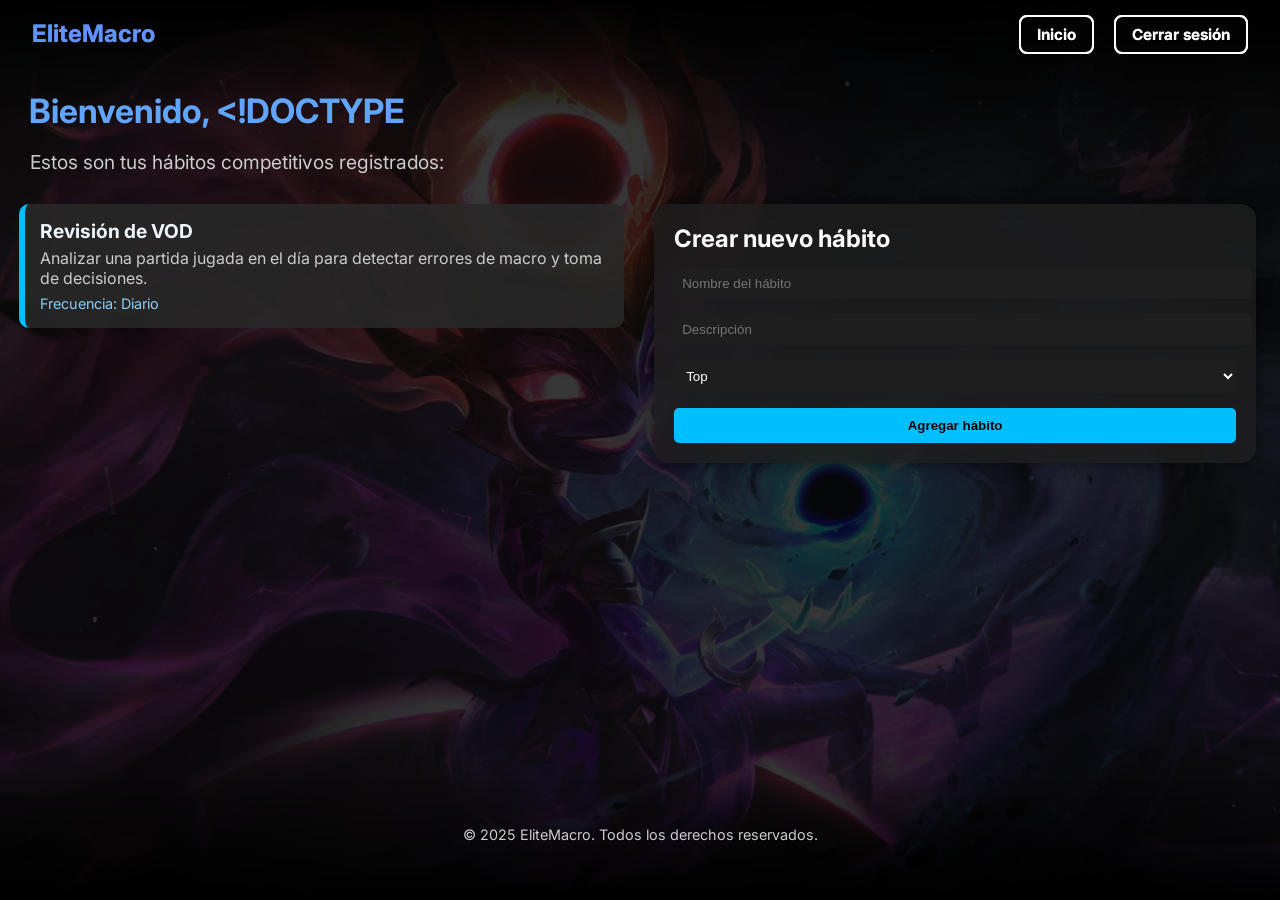
==== src/main/resources/static/index.html @ fa334602 "first commit" ====
<!DOCTYPE html>
<html lang="es">
<head>
  <meta charset="UTF-8">
  <title>Panel de Hábitos - EliteMacro</title>
  <link rel="stylesheet" href="css/index_style.css">
  <link rel="preconnect" href="https://fonts.googleapis.com">
  <link href="https://fonts.googleapis.com/css2?family=Inter:wght@400;600&display=swap" rel="stylesheet">
</head>
<body>
    <div class="background-overlay"></div>
  <div class="header-fade">
    <header>
        <div class="logo">EliteMacro</div>
        <nav>
            <a href="admin.html" class="btn-header admin-only" id="acciones-admin" style="display: none;">Panel Admin</a>
            <a href="home.html" class="btn-header">Inicio</a>
            <a href="logout" class="btn-header">Cerrar sesión</a>
        </nav>
      </header>
  </div>
  <header>
    <div class="logo">EliteMacro</div>
    <nav>
      <a href="home.html" class="btn-header">Inicio</a>
      <a href="logout" class="btn-header">Cerrar sesión</a>
    </nav>
  </header>

  <main>
    <div class="container-wc">
        <h1>Bienvenido, <span id="username">Invocador</span></h1>
        <p class="subtitle">Estos son tus hábitos competitivos registrados:</p>
    </div>
    <section class="panel">
        
      <div class="habit-layout">
        <div id="habit-container" class="habit-list">
          <div class="habit-card">
            <h3>Revisión de VOD</h3>
            <p>Analizar una partida jugada en el día para detectar errores de macro y toma de decisiones.</p>
            <span class="frecuencia">Frecuencia: Diario</span>
          </div>
        </div>

        <div class="habit-form-box">
          <h2>Crear nuevo hábito</h2>
          <div class="habit-form">
            <input type="text" placeholder="Nombre del hábito" id="nombre">
            <input type="text" placeholder="Descripción" id="descripcion">
            <select id="rol">
              <option value="TOP">Top</option>
              <option value="JUNGLE">Jungla</option>
              <option value="MID">Mid</option>
              <option value="ADC">ADC</option>
              <option value="SUPPORT">Soporte</option>
              <option value="TODOS">Todos</option>
            </select>
            <button class="btn" onclick="agregarHabito()">Agregar hábito</button>
          </div>
        </div>
      </div>
    </section>
  </main>
  

  
  <div class="footer-fade">
    <footer>
        <p>© 2025 EliteMacro. Todos los derechos reservados.</p>
      </footer>
  </div>

  <script src="js/index.js"></script>
</body>
</html>
---- src/main/resources/static/css/index_style.css ----
body {
    margin: 0;
    font-family: 'Segoe UI', sans-serif;
    background: url('img/zoe.jpg') no-repeat center center fixed;
    background-size: cover;
    color: #f0f0f0;
    font-family: 'Inter', sans-serif;
  
  }
  .background-overlay {
    position: fixed;
    top: 0;
    left: 0;
    width: 100%;
    height: 100%;
    background: rgba(5, 5, 5, 0.8);
    z-index: -1;
  }  
  header {
    position: relative;
    z-index: 2;
    padding: 1.2rem 2rem;
    display: flex;
    justify-content: space-between;
    align-items: center;
    color: white;
    font-weight: 500;
    z-index: 10;
  }
  
  .header-fade {
    position: absolute;
    top: 0;
    width: 100%;
    height: 120px;
    background: linear-gradient(to bottom, rgba(0, 0, 0, 0.9), transparent);
    z-index: 2;
  }
  
  header nav a {
    color: white;
    text-decoration: none;
    margin-left: 1rem;
    font-weight: bold;
  }
  .btn-header {
    background: none;
    color: white;
    border: 2px solid white;
    padding: 0.5rem 1rem;
    border-radius: 8px;
    transition: background-color 0.3s ease;
    margin-left: 1rem;
    font-size: 0.95rem;
  }
  
  .btn-header:hover {
    background-color: rgba(255, 255, 255, 0.1);
  }

  .logo {
    font-size: 1.5rem;
    font-weight: bold;
    color: #6193ff;
    z-index: 10;
  }

  .habit-layout {
    display: flex;
    justify-content: space-between;
    gap: 30px;
    margin-top: 30px;
  }
  
  .habit-list {
    flex: 1;
    display: flex;
    flex-direction: column;
    gap: 20px;
  }
  
  .habit-form-box {
    flex: 0.9;
    background: rgba(30, 30, 30, 0.8);
    backdrop-filter: blur(8px);
    padding: 20px;
    border-radius: 15px;
    box-shadow: 0 0 15px rgba(0, 0, 0, 0.5);
    margin-right: 1.5rem;
  }
  
  .habit-form-box h2 {
    margin-top: 0;
    margin-bottom: 15px;
    color: #fff;
  }
  
  .habit-card {
    background: rgba(40, 40, 40, 0.9);
    border-left: 6px solid #00bfff;
    padding: 15px;
    border-radius: 10px;
    transition: transform 0.2s ease;
    margin-left: 1.2rem;
  }
  
  .habit-card:hover {
    transform: scale(1.02);
  }
  
  .habit-card h3 {
    margin: 0;
    color: aliceblue;
    font-size: 1.2em;
  }
  
  .habit-card p {
    margin: 5px 0;
    color: #ccc;
  }
  
  .frecuencia {
    font-size: 0.9em;
    color: #87cefa;
  }
  
  .habit-form input,
  .habit-form select {
    width: 100%;
    margin-bottom: 15px;    
    padding: 8px;
    border: none;
    border-radius: 5px;
    background-color: #1e1e1e;
    color: #fff;
  }
  
  .habit-form .checkbox {
    margin: 10px 0;
    display: flex;
    align-items: center;
    gap: 8px;
    color: #ccc;
  }
  
  .btn {
    background-color: #00bfff;
    color: #000;
    border: none;
    padding: 10px;
    border-radius: 5px;
    font-weight: bold;
    cursor: pointer;
    width: 100%;
  }
  
  .btn:hover {
    background-color: #009acd;
  }

  .container-wc{
    position: relative;
    z-index: 2;
    max-width: 600px;
    color: #fff;
  }

  .container-wc h1 {
    font-size: 2.1rem;
    margin-bottom: 0.5rem;
    margin-left: 1.8rem;
    color: #60a5fa;
  }
  
  .container-wc p {
    font-size: 1.2rem;
    color: #ccc;
    margin-left: 1.9rem;
    margin-bottom: 1.5rem;
  }

  footer {
    position: relative;
    text-align: center;
    padding: 2rem;
    font-size: 0.9rem;
    color: #ccc;
    z-index: 2;
  }
  
  .footer-fade {
    position: absolute;
    bottom: 0;
    width: 100%;
    height: 120px;
    background: linear-gradient(to top, rgba(0, 0, 0, 0.9), transparent);
    z-index: 1;
  }
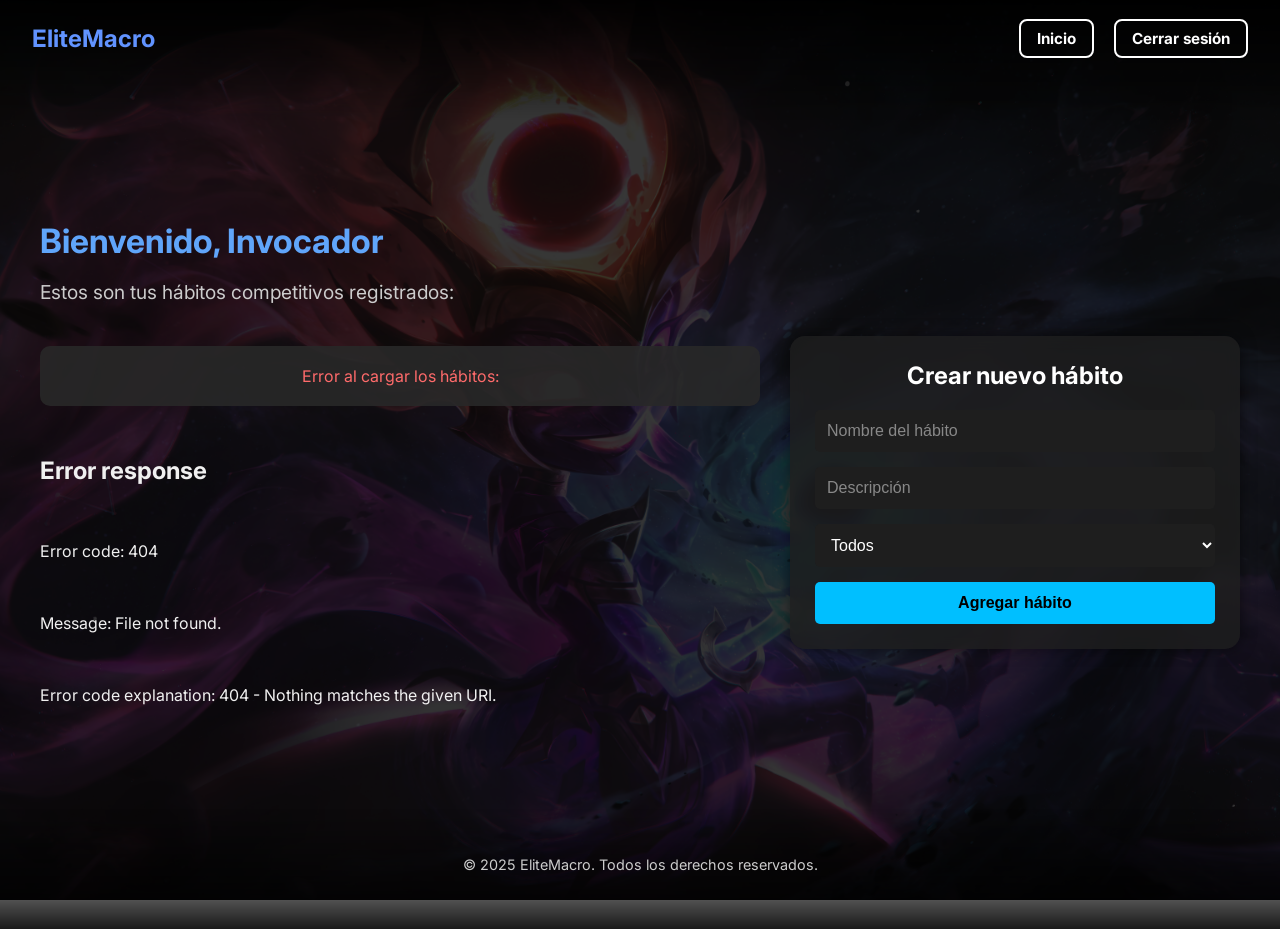
==== commit 66e6bfb0: "Actualizaciones 2" ====
--- a/src/main/resources/static/index.html
+++ b/src/main/resources/static/index.html
@@ -4,73 +4,63 @@
   <meta charset="UTF-8">
   <title>Panel de Hábitos - EliteMacro</title>
   <link rel="stylesheet" href="css/index_style.css">
-  <link rel="preconnect" href="https://fonts.googleapis.com">
   <link href="https://fonts.googleapis.com/css2?family=Inter:wght@400;600&display=swap" rel="stylesheet">
 </head>
 <body>
-    <div class="background-overlay"></div>
-  <div class="header-fade">
-    <header>
-        <div class="logo">EliteMacro</div>
-        <nav>
-            <a href="admin.html" class="btn-header admin-only" id="acciones-admin" style="display: none;">Panel Admin</a>
-            <a href="home.html" class="btn-header">Inicio</a>
-            <a href="logout" class="btn-header">Cerrar sesión</a>
-        </nav>
-      </header>
+<div class="background-overlay"></div>
+
+<!-- SOLO el fade - detrás de todo -->
+<div class="header-fade"></div>
+
+<!-- Header REAL - delante del fade -->
+<header>
+  <div class="logo">EliteMacro</div>
+  <nav>
+    <a href="admin.html" class="btn-header" id="acciones-admin" style="display: none;">Panel Admin</a>
+    <a href="home.html" class="btn-header">Inicio</a>
+    <a href="logout" class="btn-header">Cerrar sesión</a>
+  </nav>
+</header>
+
+<main>
+  <div class="container-wc">
+    <h1>Bienvenido, <span id="username">Invocador</span></h1>
+    <p class="subtitle">Estos son tus hábitos competitivos registrados:</p>
   </div>
-  <header>
-    <div class="logo">EliteMacro</div>
-    <nav>
-      <a href="home.html" class="btn-header">Inicio</a>
-      <a href="logout" class="btn-header">Cerrar sesión</a>
-    </nav>
-  </header>
 
-  <main>
-    <div class="container-wc">
-        <h1>Bienvenido, <span id="username">Invocador</span></h1>
-        <p class="subtitle">Estos son tus hábitos competitivos registrados:</p>
-    </div>
-    <section class="panel">
-        
-      <div class="habit-layout">
-        <div id="habit-container" class="habit-list">
-          <div class="habit-card">
-            <h3>Revisión de VOD</h3>
-            <p>Analizar una partida jugada en el día para detectar errores de macro y toma de decisiones.</p>
-            <span class="frecuencia">Frecuencia: Diario</span>
-          </div>
-        </div>
+  <section class="panel">
+    <div class="habit-layout">
+      <div id="habit-container" class="habit-list">
+        <!-- Los hábitos se cargarán aquí -->
+      </div>
 
-        <div class="habit-form-box">
-          <h2>Crear nuevo hábito</h2>
-          <div class="habit-form">
-            <input type="text" placeholder="Nombre del hábito" id="nombre">
-            <input type="text" placeholder="Descripción" id="descripcion">
-            <select id="rol">
-              <option value="TOP">Top</option>
-              <option value="JUNGLE">Jungla</option>
-              <option value="MID">Mid</option>
-              <option value="ADC">ADC</option>
-              <option value="SUPPORT">Soporte</option>
-              <option value="TODOS">Todos</option>
-            </select>
-            <button class="btn" onclick="agregarHabito()">Agregar hábito</button>
-          </div>
+      <div class="habit-form-box">
+        <h2>Crear nuevo hábito</h2>
+        <div class="habit-form">
+          <input type="text" placeholder="Nombre del hábito" id="nombre">
+          <input type="text" placeholder="Descripción" id="descripcion">
+          <select id="rol">
+            <option value="TODOS">Todos</option>
+            <option value="TOP">Top</option>
+            <option value="JUNGLE">Jungla</option>
+            <option value="MID">Mid</option>
+            <option value="ADC">ADC</option>
+            <option value="SUPPORT">Soporte</option>
+          </select>
+          <button class="btn" onclick="agregarHabito()">Agregar hábito</button>
         </div>
       </div>
-    </section>
-  </main>
-  
+    </div>
+  </section>
+</main>
 
-  
-  <div class="footer-fade">
-    <footer>
-        <p>© 2025 EliteMacro. Todos los derechos reservados.</p>
-      </footer>
-  </div>
+<div class="footer-fade">
+  <footer>
+    <p>© 2025 EliteMacro. Todos los derechos reservados.</p>
+  </footer>
+</div>
 
-  <script src="js/index.js"></script>
+
+<script src="js/index.js"></script>
 </body>
-</html>
+</html>
--- a/src/main/resources/static/css/index_style.css
+++ b/src/main/resources/static/css/index_style.css
@@ -1,3 +1,5 @@
+/* Asegúrate de que estos estilos estén en tu index_style.css */
+
 body {
     margin: 0;
     font-family: 'Segoe UI', sans-serif;
@@ -5,9 +7,11 @@
     background-size: cover;
     color: #f0f0f0;
     font-family: 'Inter', sans-serif;
-  
-  }
-  .background-overlay {
+    min-height: 100vh;
+    position: relative;
+}
+
+.background-overlay {
     position: fixed;
     top: 0;
     left: 0;
@@ -15,35 +19,44 @@
     height: 100%;
     background: rgba(5, 5, 5, 0.8);
     z-index: -1;
-  }  
-  header {
-    position: relative;
-    z-index: 2;
+}
+
+/* Header styles */
+.header-fade {
+    position: absolute;
+    top: 0;
+    width: 100%;
+    height: 120px;
+    background: linear-gradient(to bottom, rgba(0, 0, 0, 0.9), transparent);
+    pointer-events: none;
+    z-index: 1;
+}
+
+header {
+    position: relative;
+    z-index: 10; /* Aumentado */
     padding: 1.2rem 2rem;
     display: flex;
     justify-content: space-between;
     align-items: center;
     color: white;
     font-weight: 500;
-    z-index: 10;
-  }
-  
-  .header-fade {
-    position: absolute;
-    top: 0;
-    width: 100%;
-    height: 120px;
-    background: linear-gradient(to bottom, rgba(0, 0, 0, 0.9), transparent);
-    z-index: 2;
-  }
-  
-  header nav a {
+}
+
+.logo {
+    font-size: 1.5rem;
+    font-weight: bold;
+    color: #6193ff;
+}
+
+header nav a {
     color: white;
     text-decoration: none;
     margin-left: 1rem;
     font-weight: bold;
-  }
-  .btn-header {
+}
+
+.btn-header {
     background: none;
     color: white;
     border: 2px solid white;
@@ -52,148 +65,241 @@
     transition: background-color 0.3s ease;
     margin-left: 1rem;
     font-size: 0.95rem;
-  }
-  
-  .btn-header:hover {
+    text-decoration: none;
+    display: inline-block;
+    cursor: pointer;
+    z-index: 180;
+}
+
+.btn-header:hover {
     background-color: rgba(255, 255, 255, 0.1);
-  }
-
-  .logo {
-    font-size: 1.5rem;
-    font-weight: bold;
-    color: #6193ff;
-    z-index: 10;
-  }
-
-  .habit-layout {
+}
+
+/* Main content */
+main {
+    position: relative;
+    z-index: 5; /* Aumentado */
+    padding: 120px 2rem 2rem;
+    min-height: calc(100vh - 200px);
+}
+
+.container-wc {
+    max-width: 1200px;
+    margin: 0 auto 2rem;
+    color: #fff;
+}
+
+.container-wc h1 {
+    font-size: 2.1rem;
+    margin-bottom: 0.5rem;
+    color: #60a5fa;
+}
+
+.container-wc .subtitle {
+    font-size: 1.2rem;
+    color: #ccc;
+    margin-bottom: 1.5rem;
+}
+
+/* Panel layout */
+.panel {
+    max-width: 1200px;
+    margin: 0 auto;
+}
+
+.habit-layout {
     display: flex;
-    justify-content: space-between;
     gap: 30px;
-    margin-top: 30px;
-  }
-  
-  .habit-list {
+    align-items: flex-start;
+}
+
+.habit-list {
     flex: 1;
     display: flex;
     flex-direction: column;
     gap: 20px;
-  }
-  
-  .habit-form-box {
-    flex: 0.9;
+    min-height: 400px;
+}
+
+.habit-form-box {
+    flex: 0 0 400px;
     background: rgba(30, 30, 30, 0.8);
     backdrop-filter: blur(8px);
-    padding: 20px;
+    padding: 25px;
     border-radius: 15px;
     box-shadow: 0 0 15px rgba(0, 0, 0, 0.5);
-    margin-right: 1.5rem;
-  }
-  
-  .habit-form-box h2 {
+    position: relative; /* Importante */
+    z-index: 5; /* Importante */
+}
+
+.habit-form-box h2 {
     margin-top: 0;
-    margin-bottom: 15px;
+    margin-bottom: 20px;
     color: #fff;
-  }
-  
-  .habit-card {
+    text-align: center;
+}
+
+/* Habit cards - ESTA ES LA PARTE MÁS IMPORTANTE */
+.habit-card {
     background: rgba(40, 40, 40, 0.9);
     border-left: 6px solid #00bfff;
-    padding: 15px;
+    padding: 20px;
     border-radius: 10px;
     transition: transform 0.2s ease;
-    margin-left: 1.2rem;
-  }
-  
-  .habit-card:hover {
-    transform: scale(1.02);
-  }
-  
-  .habit-card h3 {
-    margin: 0;
+    position: relative; /* Importante */
+    z-index: 5; /* Importante */
+    /* REMOVER cualquier pointer-events: none */
+}
+
+.habit-card:hover {
+    transform: translateX(5px);
+}
+
+.habit-card h3 {
+    margin: 0 0 10px 0;
     color: aliceblue;
     font-size: 1.2em;
-  }
-  
-  .habit-card p {
+}
+
+.habit-card p {
     margin: 5px 0;
     color: #ccc;
-  }
-  
-  .frecuencia {
+}
+
+.rol {
+    display: block;
     font-size: 0.9em;
     color: #87cefa;
-  }
-  
-  .habit-form input,
-  .habit-form select {
-    width: 100%;
-    margin-bottom: 15px;    
-    padding: 8px;
+    margin-top: 5px;
+}
+
+.estado {
+    display: block;
+    font-size: 0.9em;
+    margin-top: 5px;
+    font-weight: bold;
+}
+
+/* BOTONES - ESTILOS CRÍTICOS */
+.habit-actions {
+    margin-top: 15px;
+    display: flex;
+    gap: 10px;
+}
+
+.btn-small {
+    padding: 8px 15px;
+    border: none;
+    border-radius: 5px;
+    cursor: pointer; /* CRÍTICO */
+    font-size: 0.9em;
+    background-color: #00bfff;
+    color: #000;
+    font-weight: bold;
+    transition: background-color 0.3s ease;
+    position: relative; /* Importante */
+    z-index: 10; /* Alto z-index */
+    pointer-events: auto; /* CRÍTICO - asegurar que sean clickeables */
+}
+
+.btn-small:hover {
+    background-color: #009acd;
+    transform: translateY(-2px);
+}
+
+.btn-danger {
+    background-color: #ff6b6b;
+    color: white;
+}
+
+.btn-danger:hover {
+    background-color: #ff5252;
+}
+
+/* Asegurar que los elementos dentro de habit-card sean clickeables */
+.habit-card * {
+    pointer-events: auto; /* Permitir clics en todos los elementos hijos */
+}
+
+/* Form styles */
+.habit-form input,
+.habit-form select {
+    width: 100%;
+    margin-bottom: 15px;
+    padding: 12px;
     border: none;
     border-radius: 5px;
     background-color: #1e1e1e;
     color: #fff;
-  }
-  
-  .habit-form .checkbox {
-    margin: 10px 0;
-    display: flex;
-    align-items: center;
-    gap: 8px;
-    color: #ccc;
-  }
-  
-  .btn {
+    font-size: 1em;
+    box-sizing: border-box;
+    position: relative;
+    z-index: 5;
+}
+
+.habit-form input::placeholder {
+    color: #888;
+}
+
+.habit-form .btn {
     background-color: #00bfff;
     color: #000;
     border: none;
-    padding: 10px;
+    padding: 12px;
     border-radius: 5px;
     font-weight: bold;
-    cursor: pointer;
-    width: 100%;
-  }
-  
-  .btn:hover {
+    cursor: pointer; /* CRÍTICO */
+    width: 100%;
+    font-size: 1em;
+    transition: background-color 0.3s ease;
+    position: relative;
+    z-index: 5;
+}
+
+.habit-form .btn:hover {
     background-color: #009acd;
-  }
-
-  .container-wc{
-    position: relative;
-    z-index: 2;
-    max-width: 600px;
-    color: #fff;
-  }
-
-  .container-wc h1 {
-    font-size: 2.1rem;
-    margin-bottom: 0.5rem;
-    margin-left: 1.8rem;
-    color: #60a5fa;
-  }
-  
-  .container-wc p {
-    font-size: 1.2rem;
-    color: #ccc;
-    margin-left: 1.9rem;
-    margin-bottom: 1.5rem;
-  }
-
-  footer {
+}
+
+/* Messages */
+.no-habits {
+    text-align: center;
+    color: #888;
+    font-style: italic;
+    padding: 40px 20px;
+    background: rgba(40, 40, 40, 0.9);
+    border-radius: 10px;
+    margin: 10px 0;
+}
+
+.error {
+    color: #ff6b6b;
+    text-align: center;
+    padding: 20px;
+    background: rgba(40, 40, 40, 0.9);
+    border-radius: 10px;
+    margin: 10px 0;
+}
+
+/* Footer */
+.footer-fade {
+    position: absolute;
+    bottom: 0;
+    width: 100%;
+    height: 120px;
+    background: linear-gradient(to top, rgba(0, 0, 0, 0.9), transparent);
+    z-index: 1; /* Bajo z-index para que no bloquee */
+}
+
+footer {
     position: relative;
     text-align: center;
     padding: 2rem;
     font-size: 0.9rem;
     color: #ccc;
     z-index: 2;
-  }
-  
-  .footer-fade {
-    position: absolute;
-    bottom: 0;
-    width: 100%;
-    height: 120px;
-    background: linear-gradient(to top, rgba(0, 0, 0, 0.9), transparent);
-    z-index: 1;
-  }
-  +}
+
+/* Regla de debug - temporal para testing */
+.debug-click {
+    border: 2px solid red !important;
+}
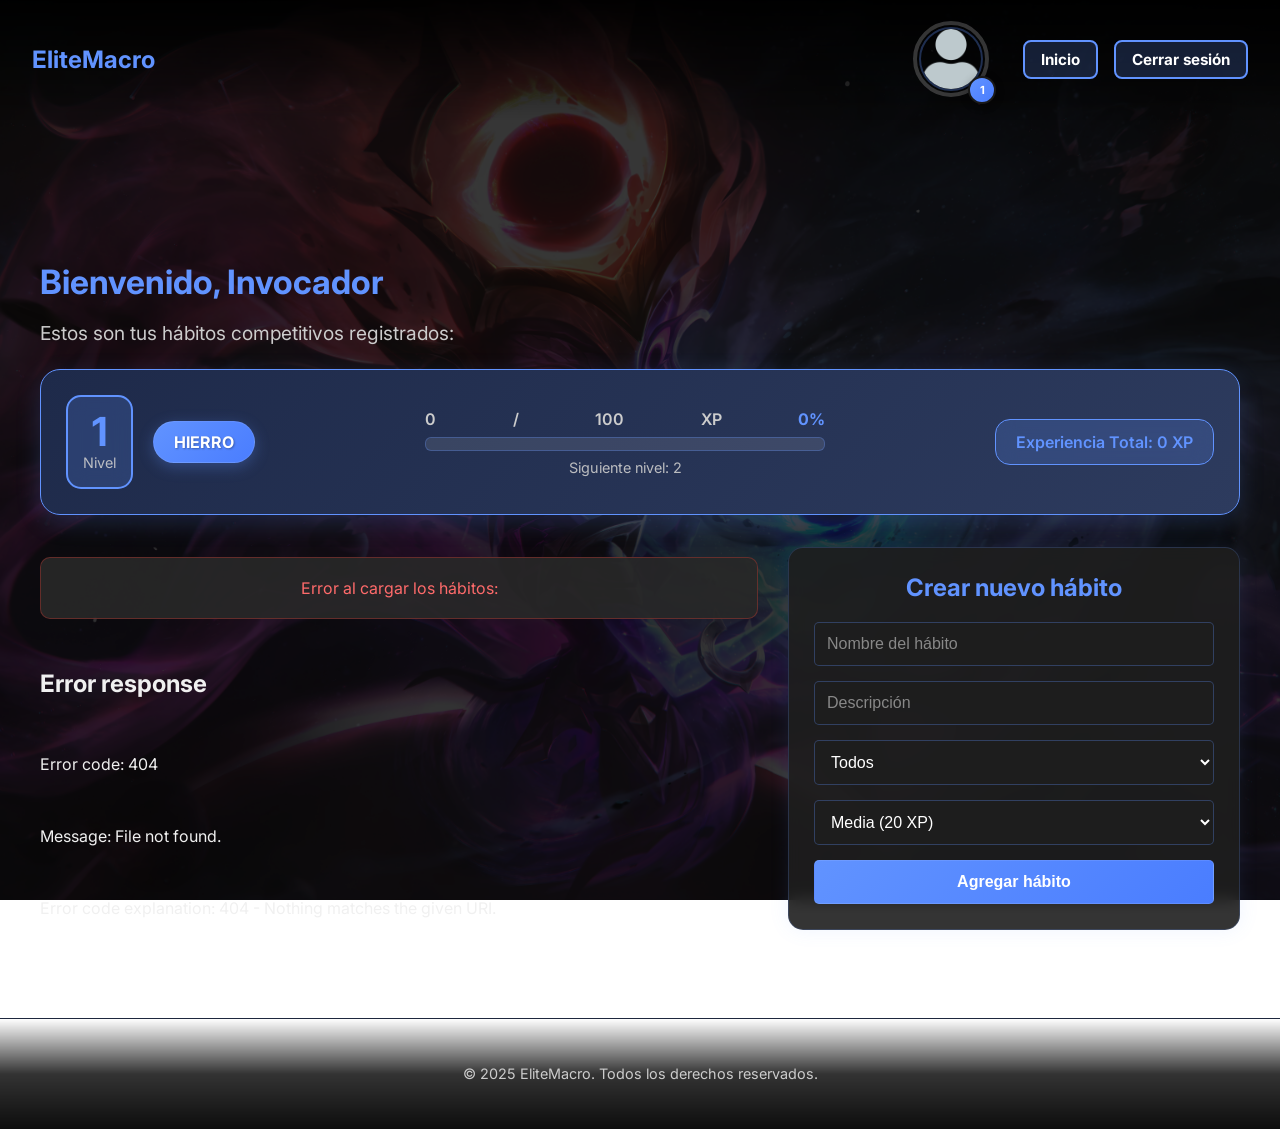
==== commit 10d560a3: "Actualizaciones 4" ====
--- a/src/main/resources/static/index.html
+++ b/src/main/resources/static/index.html
@@ -16,16 +16,147 @@
 <header>
   <div class="logo">EliteMacro</div>
   <nav>
+    <!-- Perfil del usuario con progreso -->
+    <div class="user-profile">
+      <div class="profile-circle">
+        <div class="progress-ring">
+          <svg width="80" height="80" class="progress-ring-circle">
+            <circle class="progress-ring-background" cx="40" cy="40" r="36" stroke-width="4"></circle>
+            <circle class="progress-ring-fill" cx="40" cy="40" r="36" stroke-width="4"
+                    stroke-dasharray="226.2" stroke-dashoffset="226.2"></circle>
+          </svg>
+          <div class="profile-image" onclick="abrirModalPerfil()">
+            <img src="css/img/default-avatar.png" alt="Foto de perfil" id="user-avatar">
+          </div>
+        </div>
+        <div class="level-badge" id="user-level">1</div>
+      </div>
+    </div>
+
     <a href="admin.html" class="btn-header" id="acciones-admin" style="display: none;">Panel Admin</a>
     <a href="home.html" class="btn-header">Inicio</a>
     <a href="logout" class="btn-header">Cerrar sesión</a>
   </nav>
 </header>
 
+<!-- Modal de edición de perfil -->
+<div id="modal-perfil" class="modal">
+  <div class="modal-content">
+    <div class="modal-header">
+      <h2>Editar Perfil</h2>
+      <span class="close-modal" onclick="cerrarModalPerfil()">&times;</span>
+    </div>
+
+    <div class="modal-body">
+      <div class="profile-edit-section">
+        <!-- Foto de perfil -->
+        <div class="profile-picture-edit">
+          <div class="current-avatar">
+            <img src="css/img/default-avatar.jpg" alt="Foto actual" id="current-avatar-img">
+          </div>
+          <div class="avatar-actions">
+            <input type="file" id="avatar-upload" accept="image/*" style="display: none;">
+            <button type="button" class="btn-small" onclick="document.getElementById('avatar-upload').click()">
+              📷 Cambiar Foto
+            </button>
+          </div>
+        </div>
+
+        <!-- Información de la cuenta -->
+        <div class="account-info">
+          <h3>Información de la Cuenta</h3>
+          <div class="info-grid">
+            <div class="info-item">
+              <label>Nombre de usuario:</label>
+              <span id="info-username">-</span>
+            </div>
+            <div class="info-item">
+              <label>Email:</label>
+              <span id="info-email">-</span>
+            </div>
+            <div class="info-item">
+              <label>Nivel actual:</label>
+              <span id="info-level">-</span>
+            </div>
+            <div class="info-item">
+              <label>Rango:</label>
+              <span id="info-rank">-</span>
+            </div>
+            <div class="info-item">
+              <label>Experiencia total:</label>
+              <span id="info-exp-total">-</span>
+            </div>
+            <div class="info-item">
+              <label>Miembro desde:</label>
+              <span id="info-joined">-</span>
+            </div>
+          </div>
+        </div>
+
+        <!-- Formulario de edición -->
+        <form id="form-editar-perfil" class="edit-form">
+          <h3>Editar Información</h3>
+
+          <div class="form-group">
+            <label for="edit-username">Nombre de usuario:</label>
+            <input type="text" id="edit-username" name="username" required>
+          </div>
+
+          <div class="form-group">
+            <label for="edit-email">Email:</label>
+            <input type="email" id="edit-email" name="email" required>
+          </div>
+
+          <div class="form-group">
+            <label for="edit-password">Nueva contraseña:</label>
+            <input type="password" id="edit-password" name="password" placeholder="Dejar vacío para no cambiar">
+          </div>
+
+          <div class="form-group">
+            <label for="edit-password-confirm">Confirmar contraseña:</label>
+            <input type="password" id="edit-password-confirm" name="passwordConfirm" placeholder="Confirmar nueva contraseña">
+          </div>
+
+          <div class="form-actions">
+            <button type="button" class="btn btn-danger" onclick="cerrarModalPerfil()">Cancelar</button>
+            <button type="submit" class="btn btn-success">Guardar Cambios</button>
+          </div>
+        </form>
+      </div>
+    </div>
+  </div>
+</div>
+
 <main>
   <div class="container-wc">
     <h1>Bienvenido, <span id="username">Invocador</span></h1>
     <p class="subtitle">Estos son tus hábitos competitivos registrados:</p>
+
+    <!-- Panel de estadísticas del usuario -->
+    <div class="user-stats-panel">
+      <div class="stat-card">
+        <div class="level-badge-large">
+          <span class="level-number" id="user-level-large">1</span>
+          <span class="level-text">Nivel</span>
+        </div>
+        <div class="rank-badge" id="user-rank">HIERRO</div>
+      </div>
+
+      <div class="progress-container">
+        <div class="progress-info">
+          <span id="current-exp">0</span> / <span id="next-level-exp">100</span> XP
+          <span class="progress-percent" id="progress-percent">0%</span>
+        </div>
+        <div class="progress-bar">
+          <div class="progress-fill" id="progress-fill"></div>
+        </div>
+        <div class="level-up">Siguiente nivel: <span id="next-level">2</span></div>
+      </div>
+
+      <div class="total-exp">
+        <span>Experiencia Total: <span id="total-experiencia">0</span> XP</span>
+      </div>
+    </div>
   </div>
 
   <section class="panel">
@@ -47,6 +178,11 @@
             <option value="ADC">ADC</option>
             <option value="SUPPORT">Soporte</option>
           </select>
+          <select id="dificultad">
+            <option value="BAJA">Baja (10 XP)</option>
+            <option value="MEDIA" selected>Media (20 XP)</option>
+            <option value="ALTA">Alta (30 XP)</option>
+          </select>
           <button class="btn" onclick="agregarHabito()">Agregar hábito</button>
         </div>
       </div>
@@ -60,7 +196,6 @@
   </footer>
 </div>
 
-
 <script src="js/index.js"></script>
 </body>
 </html>
--- a/src/main/resources/static/css/index_style.css
+++ b/src/main/resources/static/css/index_style.css
@@ -1,5 +1,3 @@
-/* Asegúrate de que estos estilos estén en tu index_style.css */
-
 body {
     margin: 0;
     font-family: 'Segoe UI', sans-serif;
@@ -34,7 +32,7 @@
 
 header {
     position: relative;
-    z-index: 10; /* Aumentado */
+    z-index: 10;
     padding: 1.2rem 2rem;
     display: flex;
     justify-content: space-between;
@@ -49,36 +47,111 @@
     color: #6193ff;
 }
 
+header nav {
+    display: flex;
+    align-items: center;
+    gap: 1rem;
+}
+
 header nav a {
     color: white;
     text-decoration: none;
-    margin-left: 1rem;
     font-weight: bold;
 }
 
+/* User Profile in Header */
+.user-profile {
+    display: flex;
+    align-items: center;
+    margin-right: 1rem;
+}
+
+.profile-circle {
+    position: relative;
+    width: 80px;
+    height: 80px;
+}
+
+.progress-ring {
+    position: relative;
+    width: 80px;
+    height: 80px;
+}
+
+.progress-ring-circle {
+    transform: rotate(-90deg);
+}
+
+.progress-ring-background {
+    fill: none;
+    stroke: rgba(255, 255, 255, 0.2);
+}
+
+.progress-ring-fill {
+    fill: none;
+    stroke: #6193ff;
+    stroke-linecap: round;
+    transition: stroke-dashoffset 0.5s ease;
+}
+
+.profile-image {
+    position: absolute;
+    top: -55%;
+    left: 50%;
+    transform: translate(-50%, -50%);
+    width: 60px;
+    height: 60px;
+    border-radius: 50%;
+    overflow: hidden;
+    border: 2px solid rgba(97, 147, 255, 0.3);
+}
+
+.profile-image img {
+    width: 100%;
+    height: 100%;
+    object-fit: cover;
+}
+
+.level-badge {
+    position: absolute;
+    bottom: -5px;
+    right: -5px;
+    background: linear-gradient(135deg, #6193ff, #4a7dff);
+    color: white;
+    border-radius: 50%;
+    width: 24px;
+    height: 24px;
+    display: flex;
+    align-items: center;
+    justify-content: center;
+    font-size: 0.7rem;
+    font-weight: bold;
+    border: 2px solid #1a1a1a;
+    box-shadow: 0 2px 8px rgba(0,0,0,0.3);
+}
+
 .btn-header {
-    background: none;
-    color: white;
-    border: 2px solid white;
+    background: rgba(97, 147, 255, 0.2);
+    color: white;
+    border: 2px solid #6193ff;
     padding: 0.5rem 1rem;
     border-radius: 8px;
-    transition: background-color 0.3s ease;
-    margin-left: 1rem;
+    transition: all 0.3s ease;
     font-size: 0.95rem;
     text-decoration: none;
     display: inline-block;
     cursor: pointer;
-    z-index: 180;
 }
 
 .btn-header:hover {
-    background-color: rgba(255, 255, 255, 0.1);
+    background-color: #6193ff;
+    transform: translateY(-2px);
 }
 
 /* Main content */
 main {
     position: relative;
-    z-index: 5; /* Aumentado */
+    z-index: 5;
     padding: 120px 2rem 2rem;
     min-height: calc(100vh - 200px);
 }
@@ -92,7 +165,7 @@
 .container-wc h1 {
     font-size: 2.1rem;
     margin-bottom: 0.5rem;
-    color: #60a5fa;
+    color: #6193ff;
 }
 
 .container-wc .subtitle {
@@ -101,6 +174,152 @@
     margin-bottom: 1.5rem;
 }
 
+/* Panel de estadísticas del usuario */
+.user-stats-panel {
+    background: linear-gradient(135deg, #1e2a4a 0%, #2d3b5e 100%);
+    border: 1px solid #6193ff;
+    border-radius: 20px;
+    padding: 25px;
+    margin: 20px 0;
+    color: white;
+    display: flex;
+    align-items: center;
+    justify-content: space-between;
+    box-shadow: 0 8px 25px rgba(97, 147, 255, 0.2);
+    gap: 30px;
+    backdrop-filter: blur(10px);
+}
+
+.stat-card {
+    display: flex;
+    align-items: center;
+    gap: 20px;
+}
+
+.level-badge-large {
+    text-align: center;
+    background: rgba(97, 147, 255, 0.2);
+    padding: 15px;
+    border-radius: 15px;
+    border: 2px solid #6193ff;
+    backdrop-filter: blur(10px);
+}
+
+.level-number {
+    display: block;
+    font-size: 2.5em;
+    font-weight: bold;
+    line-height: 1;
+    color: #6193ff;
+}
+
+.level-text {
+    font-size: 0.9em;
+    opacity: 0.9;
+    color: #ccc;
+}
+
+.rank-badge {
+    background: linear-gradient(135deg, #6193ff, #4a7dff);
+    padding: 10px 20px;
+    border-radius: 25px;
+    font-weight: bold;
+    text-shadow: 1px 1px 2px rgba(0,0,0,0.3);
+    box-shadow: 0 4px 15px rgba(97, 147, 255, 0.3);
+    border: 1px solid rgba(255,255,255,0.1);
+}
+
+/* Rangos específicos con nueva paleta */
+.rank-badge.hierro {
+    background: linear-gradient(135deg, #A19D94, #7A756C);
+    color: white;
+}
+.rank-badge.bronce {
+    background: linear-gradient(135deg, #CD7F32, #A66921);
+    color: white;
+}
+.rank-badge.plata {
+    background: linear-gradient(135deg, #C0C0C0, #A0A0A0);
+    color: #333;
+}
+.rank-badge.oro {
+    background: linear-gradient(135deg, #FFD700, #D4AF37);
+    color: #333;
+}
+.rank-badge.platino {
+    background: linear-gradient(135deg, #00CED1, #009B9E);
+    color: white;
+}
+.rank-badge.diamante {
+    background: linear-gradient(135deg, #B9F2FF, #87CEEB);
+    color: #333;
+}
+.rank-badge.master {
+    background: linear-gradient(135deg, #9370DB, #7B5DC9);
+    color: white;
+}
+.rank-badge.granmaster {
+    background: linear-gradient(135deg, #FF6347, #E5533D);
+    color: white;
+}
+.rank-badge.challenger {
+    background: linear-gradient(135deg, #FFD700, #FF8C00, #FF4500);
+    color: #333;
+}
+
+/* Barra de progreso */
+.progress-container {
+    flex: 1;
+    max-width: 400px;
+}
+
+.progress-info {
+    display: flex;
+    justify-content: space-between;
+    margin-bottom: 8px;
+    font-weight: 600;
+    color: #ccc;
+}
+
+.progress-percent {
+    color: #6193ff;
+    font-weight: bold;
+}
+
+.progress-bar {
+    background: rgba(255,255,255,0.1);
+    height: 12px;
+    border-radius: 6px;
+    overflow: hidden;
+    margin: 8px 0;
+    border: 1px solid rgba(97, 147, 255, 0.3);
+}
+
+.progress-fill {
+    background: linear-gradient(90deg, #6193ff, #4a7dff);
+    height: 100%;
+    border-radius: 6px;
+    transition: width 0.5s ease;
+    width: 0%;
+}
+
+.level-up {
+    font-size: 0.9em;
+    opacity: 0.9;
+    text-align: center;
+    color: #ccc;
+}
+
+.total-exp {
+    background: rgba(97, 147, 255, 0.2);
+    padding: 12px 20px;
+    border-radius: 15px;
+    backdrop-filter: blur(10px);
+    font-weight: 600;
+    border: 1px solid #6193ff;
+    color: #6193ff;
+}
+
 /* Panel layout */
 .panel {
     max-width: 1200px;
@@ -123,41 +342,46 @@
 
 .habit-form-box {
     flex: 0 0 400px;
-    background: rgba(30, 30, 30, 0.8);
+    background: rgba(30, 30, 30, 0.9);
     backdrop-filter: blur(8px);
     padding: 25px;
     border-radius: 15px;
-    box-shadow: 0 0 15px rgba(0, 0, 0, 0.5);
-    position: relative; /* Importante */
-    z-index: 5; /* Importante */
+    box-shadow: 0 0 20px rgba(97, 147, 255, 0.1);
+    border: 1px solid rgba(97, 147, 255, 0.2);
+    position: relative;
+    z-index: 5;
 }
 
 .habit-form-box h2 {
     margin-top: 0;
     margin-bottom: 20px;
-    color: #fff;
+    color: #6193ff;
     text-align: center;
-}
-
-/* Habit cards - ESTA ES LA PARTE MÁS IMPORTANTE */
+    font-size: 1.5em;
+}
+
+/* Habit cards */
 .habit-card {
     background: rgba(40, 40, 40, 0.9);
-    border-left: 6px solid #00bfff;
+    border-left: 6px solid #6193ff;
     padding: 20px;
     border-radius: 10px;
-    transition: transform 0.2s ease;
-    position: relative; /* Importante */
-    z-index: 5; /* Importante */
-    /* REMOVER cualquier pointer-events: none */
+    transition: all 0.3s ease;
+    position: relative;
+    z-index: 5;
+    border: 1px solid rgba(97, 147, 255, 0.1);
+    backdrop-filter: blur(5px);
 }
 
 .habit-card:hover {
     transform: translateX(5px);
+    border-color: rgba(97, 147, 255, 0.3);
+    box-shadow: 0 5px 15px rgba(97, 147, 255, 0.2);
 }
 
 .habit-card h3 {
     margin: 0 0 10px 0;
-    color: aliceblue;
+    color: #6193ff;
     font-size: 1.2em;
 }
 
@@ -166,11 +390,45 @@
     color: #ccc;
 }
 
+.habit-details {
+    display: flex;
+    gap: 10px;
+    margin: 8px 0;
+    flex-wrap: wrap;
+}
+
+.dificultad, .rol, .experiencia {
+    padding: 4px 8px;
+    border-radius: 12px;
+    font-size: 0.8em;
+    font-weight: 600;
+    border: 1px solid rgba(255,255,255,0.1);
+}
+
+/* Colores para dificultades con nueva paleta */
+.dificultad.baja {
+    background: linear-gradient(135deg, #4CAF50, #45a049);
+    color: white;
+}
+
+.dificultad.media {
+    background: linear-gradient(135deg, #FF9800, #f57c00);
+    color: white;
+}
+
+.dificultad.alta {
+    background: linear-gradient(135deg, #F44336, #d32f2f);
+    color: white;
+}
+
 .rol {
-    display: block;
-    font-size: 0.9em;
-    color: #87cefa;
-    margin-top: 5px;
+    background: linear-gradient(135deg, #2196F3, #1976d2);
+    color: white;
+}
+
+.experiencia {
+    background: linear-gradient(135deg, #9C27B0, #7b1fa2);
+    color: white;
 }
 
 .estado {
@@ -180,7 +438,15 @@
     font-weight: bold;
 }
 
-/* BOTONES - ESTILOS CRÍTICOS */
+.estado.completado {
+    color: #4CAF50;
+}
+
+.estado.pendiente {
+    color: #FF9800;
+}
+
+/* BOTONES */
 .habit-actions {
     margin-top: 15px;
     display: flex;
@@ -191,34 +457,37 @@
     padding: 8px 15px;
     border: none;
     border-radius: 5px;
-    cursor: pointer; /* CRÍTICO */
+    cursor: pointer;
     font-size: 0.9em;
-    background-color: #00bfff;
-    color: #000;
+    background: linear-gradient(135deg, #6193ff, #4a7dff);
+    color: white;
     font-weight: bold;
-    transition: background-color 0.3s ease;
-    position: relative; /* Importante */
-    z-index: 10; /* Alto z-index */
-    pointer-events: auto; /* CRÍTICO - asegurar que sean clickeables */
+    transition: all 0.3s ease;
+    position: relative;
+    z-index: 10;
+    pointer-events: auto;
+    border: 1px solid rgba(255,255,255,0.1);
 }
 
 .btn-small:hover {
-    background-color: #009acd;
     transform: translateY(-2px);
+    box-shadow: 0 4px 12px rgba(97, 147, 255, 0.3);
+}
+
+.btn-success {
+    background: linear-gradient(135deg, #4CAF50, #45a049) !important;
+}
+
+.btn-warning {
+    background: linear-gradient(135deg, #FF9800, #f57c00) !important;
 }
 
 .btn-danger {
-    background-color: #ff6b6b;
-    color: white;
+    background: linear-gradient(135deg, #F44336, #d32f2f) !important;
 }
 
 .btn-danger:hover {
-    background-color: #ff5252;
-}
-
-/* Asegurar que los elementos dentro de habit-card sean clickeables */
-.habit-card * {
-    pointer-events: auto; /* Permitir clics en todos los elementos hijos */
+    box-shadow: 0 4px 12px rgba(244, 67, 54, 0.3);
 }
 
 /* Form styles */
@@ -227,14 +496,22 @@
     width: 100%;
     margin-bottom: 15px;
     padding: 12px;
-    border: none;
+    border: 1px solid rgba(97, 147, 255, 0.3);
     border-radius: 5px;
-    background-color: #1e1e1e;
+    background-color: rgba(30, 30, 30, 0.8);
     color: #fff;
     font-size: 1em;
     box-sizing: border-box;
     position: relative;
     z-index: 5;
+    transition: border-color 0.3s ease;
+}
+
+.habit-form input:focus,
+.habit-form select:focus {
+    outline: none;
+    border-color: #6193ff;
+    box-shadow: 0 0 5px rgba(97, 147, 255, 0.3);
 }
 
 .habit-form input::placeholder {
@@ -242,22 +519,24 @@
 }
 
 .habit-form .btn {
-    background-color: #00bfff;
-    color: #000;
+    background: linear-gradient(135deg, #6193ff, #4a7dff);
+    color: white;
     border: none;
     padding: 12px;
     border-radius: 5px;
     font-weight: bold;
-    cursor: pointer; /* CRÍTICO */
+    cursor: pointer;
     width: 100%;
     font-size: 1em;
-    transition: background-color 0.3s ease;
+    transition: all 0.3s ease;
     position: relative;
     z-index: 5;
+    border: 1px solid rgba(255,255,255,0.1);
 }
 
 .habit-form .btn:hover {
-    background-color: #009acd;
+    transform: translateY(-2px);
+    box-shadow: 0 4px 12px rgba(97, 147, 255, 0.3);
 }
 
 /* Messages */
@@ -269,6 +548,7 @@
     background: rgba(40, 40, 40, 0.9);
     border-radius: 10px;
     margin: 10px 0;
+    border: 1px solid rgba(97, 147, 255, 0.1);
 }
 
 .error {
@@ -278,16 +558,24 @@
     background: rgba(40, 40, 40, 0.9);
     border-radius: 10px;
     margin: 10px 0;
+    border: 1px solid rgba(244, 67, 54, 0.3);
 }
 
 /* Footer */
-.footer-fade {
-    position: absolute;
-    bottom: 0;
-    width: 100%;
-    height: 120px;
-    background: linear-gradient(to top, rgba(0, 0, 0, 0.9), transparent);
-    z-index: 1; /* Bajo z-index para que no bloquee */
+footer {
+    position: relative;
+    text-align: center;
+    padding: 3rem 2rem 2rem;
+    font-size: 0.9rem;
+    color: #ccc;
+    z-index: 10;
+    background: linear-gradient(to top,
+        rgba(0, 0, 0, 0.95) 0%,
+        rgba(0, 0, 0, 0.8) 50%,
+        transparent 100%);
+    margin-top: auto;
+    border-top: 1px solid rgba(97, 147, 255, 0.2);
+    backdrop-filter: blur(5px);
 }
 
 footer {
@@ -298,8 +586,577 @@
     color: #ccc;
     z-index: 2;
 }
-
-/* Regla de debug - temporal para testing */
-.debug-click {
-    border: 2px solid red !important;
+@media (max-width: 768px) {
+    footer {
+        padding: 2.5rem 1rem 1.5rem;
+    }
+
+    main {
+        padding-bottom: 80px;
+    }
+}
+
+@media (max-width: 480px) {
+    footer {
+        padding: 2rem 1rem 1rem;
+        font-size: 0.8rem;
+    }
+
+    main {
+        padding-bottom: 60px;
+    }
+}
+
+/* Responsive */
+@media (max-width: 768px) {
+    .user-stats-panel {
+        flex-direction: column;
+        text-align: center;
+        gap: 20px;
+    }
+
+    .stat-card {
+        flex-direction: column;
+    }
+
+    .habit-layout {
+        flex-direction: column;
+    }
+
+    .habit-form-box {
+        flex: 1;
+    }
+
+    header nav {
+        flex-wrap: wrap;
+        justify-content: flex-end;
+    }
+
+    .user-profile {
+        order: -1;
+        margin-right: 0;
+        margin-bottom: 10px;
+    }
+}
+/* Modal Styles */
+.modal {
+    display: none;
+    position: fixed;
+    z-index: 1000;
+    left: 0;
+    top: 0;
+    width: 100%;
+    height: 100%;
+    background-color: rgba(0, 0, 0, 0.8);
+    backdrop-filter: blur(5px);
+}
+
+.modal-content {
+    background: linear-gradient(135deg, #1e2a4a 0%, #2d3b5e 100%);
+    margin: 2% auto;
+    padding: 0;
+    border-radius: 15px;
+    width: 90%;
+    max-width: 600px;
+    max-height: 90vh;
+    overflow-y: auto;
+    border: 2px solid #6193ff;
+    box-shadow: 0 10px 30px rgba(97, 147, 255, 0.3);
+    animation: modalSlideFromLeft 0.3s ease;
+}
+
+/* Nueva animación recta desde la izquierda */
+@keyframes modalSlideFromLeft {
+    from {
+        opacity: 0;
+        transform: translateX(-100%);
+    }
+    to {
+        opacity: 1;
+        transform: translateX(0);
+    }
+}
+
+/* Animación alternativa más sutil */
+@keyframes modalSlideFromLeftSmooth {
+    from {
+        opacity: 0;
+        transform: translateX(-50px);
+    }
+    to {
+        opacity: 1;
+        transform: translateX(0);
+    }
+}
+
+/* Animación con desvanecimiento desde la izquierda */
+@keyframes modalFadeFromLeft {
+    from {
+        opacity: 0;
+        transform: translateX(-30px) scale(0.95);
+    }
+    to {
+        opacity: 1;
+        transform: translateX(0) scale(1);
+    }
+}
+
+.modal-header {
+    background: rgba(97, 147, 255, 0.1);
+    padding: 20px;
+    border-bottom: 1px solid rgba(97, 147, 255, 0.3);
+    display: flex;
+    justify-content: space-between;
+    align-items: center;
+    border-radius: 15px 15px 0 0;
+}
+
+.modal-header h2 {
+    margin: 0;
+    color: #6193ff;
+    font-size: 1.5em;
+}
+
+.close-modal {
+    color: #ccc;
+    font-size: 28px;
+    font-weight: bold;
+    cursor: pointer;
+    transition: color 0.3s ease;
+}
+
+.close-modal:hover {
+    color: #6193ff;
+}
+
+.modal-body {
+    padding: 20px;
+}
+
+/* Efecto hover mejorado para la foto de perfil */
+.profile-image {
+    cursor: pointer;
+    transition: all 0.3s ease;
+    position: relative;
+    overflow: hidden;
+}
+
+.profile-image:hover {
+    box-shadow: 0 0 20px rgba(97, 147, 255, 0.5);
+}
+
+/* Efecto de pulso al hacer hover */
+.profile-image::before {
+    content: '';
+    position: absolute;
+    top: 0;
+    left: 0;
+    right: 0;
+    bottom: 0;
+    background: rgba(97, 147, 255, 0.1);
+    border-radius: 50%;
+    opacity: 0;
+    transition: opacity 0.3s ease;
+}
+
+.profile-image:hover::before {
+    opacity: 1;
+}
+
+/* Animación de entrada para elementos internos del modal */
+.profile-edit-section > * {
+    animation: fadeInUp 0.5s ease forwards;
+    opacity: 0;
+    transform: translateY(20px);
+}
+
+.profile-picture-edit {
+    animation-delay: 0.1s;
+}
+
+.account-info {
+    animation-delay: 0.2s;
+}
+
+.edit-form {
+    animation-delay: 0.3s;
+}
+
+@keyframes fadeInUp {
+    to {
+        opacity: 1;
+        transform: translateY(0);
+    }
+}
+
+/* Profile Edit Section */
+.profile-edit-section {
+    display: flex;
+    flex-direction: column;
+    gap: 25px;
+}
+
+.profile-picture-edit {
+    display: flex;
+    align-items: center;
+    gap: 20px;
+    padding: 20px;
+    background: rgba(97, 147, 255, 0.1);
+    border-radius: 10px;
+    border: 1px solid rgba(97, 147, 255, 0.2);
+}
+
+.current-avatar {
+    width: 100px;
+    height: 100px;
+    border-radius: 50%;
+    overflow: hidden;
+    border: 3px solid #6193ff;
+    transition: transform 0.3s ease;
+}
+
+.current-avatar:hover {
+    transform: scale(1.05);
+}
+
+.current-avatar img {
+    width: 100%;
+    height: 100%;
+    object-fit: cover;
+}
+
+.avatar-actions {
+    display: flex;
+    flex-direction: column;
+    gap: 10px;
+}
+
+/* Account Info */
+.account-info {
+    padding: 20px;
+    background: rgba(97, 147, 255, 0.1);
+    border-radius: 10px;
+    border: 1px solid rgba(97, 147, 255, 0.2);
+}
+
+.account-info h3 {
+    margin-top: 0;
+    color: #6193ff;
+    margin-bottom: 15px;
+}
+
+.info-grid {
+    display: grid;
+    grid-template-columns: 1fr 1fr;
+    gap: 15px;
+}
+
+.info-item {
+    display: flex;
+    flex-direction: column;
+    gap: 5px;
+}
+
+.info-item label {
+    font-weight: 600;
+    color: #ccc;
+    font-size: 0.9em;
+}
+
+.info-item span {
+    color: #fff;
+    background: rgba(97, 147, 255, 0.2);
+    padding: 8px 12px;
+    border-radius: 5px;
+    border: 1px solid rgba(97, 147, 255, 0.3);
+    transition: background-color 0.3s ease;
+}
+
+.info-item span:hover {
+    background: rgba(97, 147, 255, 0.3);
+}
+
+/* Edit Form */
+.edit-form {
+    padding: 20px;
+    background: rgba(97, 147, 255, 0.1);
+    border-radius: 10px;
+    border: 1px solid rgba(97, 147, 255, 0.2);
+}
+
+.edit-form h3 {
+    margin-top: 0;
+    color: #6193ff;
+    margin-bottom: 20px;
+}
+
+.form-group {
+    margin-bottom: 20px;
+}
+
+.form-group label {
+    display: block;
+    margin-bottom: 8px;
+    color: #ccc;
+    font-weight: 600;
+}
+
+.form-group input {
+    width: 100%;
+    padding: 12px;
+    border: 1px solid rgba(97, 147, 255, 0.3);
+    border-radius: 5px;
+    background-color: rgba(30, 30, 30, 0.8);
+    color: #fff;
+    font-size: 1em;
+    box-sizing: border-box;
+    transition: all 0.3s ease;
+}
+
+.form-group input:focus {
+    outline: none;
+    border-color: #6193ff;
+    box-shadow: 0 0 10px rgba(97, 147, 255, 0.3);
+    transform: translateX(5px);
+}
+
+.form-actions {
+    display: flex;
+    gap: 15px;
+    justify-content: flex-end;
+    margin-top: 25px;
+}
+
+/* Efectos de botones en el modal */
+.modal .btn-small,
+.modal .btn {
+    transition: all 0.3s ease;
+}
+
+.modal .btn-small:hover,
+.modal .btn:hover {
+    transform: translateX(3px);
+    box-shadow: 0 5px 15px rgba(97, 147, 255, 0.4);
+}
+
+/* Responsive Design for Modal */
+@media (max-width: 768px) {
+    .modal-content {
+        margin: 5% auto;
+        width: 95%;
+        animation: modalSlideFromLeftSmooth 0.3s ease;
+    }
+
+    .profile-picture-edit {
+        flex-direction: column;
+        text-align: center;
+    }
+
+    .info-grid {
+        grid-template-columns: 1fr;
+    }
+
+    .form-actions {
+        flex-direction: column;
+    }
+
+    .avatar-actions {
+        flex-direction: row;
+        justify-content: center;
+    }
+}
+
+/* Para pantallas muy pequeñas */
+@media (max-width: 480px) {
+    .modal-content {
+        margin: 2% auto;
+        width: 98%;
+        border-radius: 10px;
+    }
+
+    .modal-header {
+        padding: 15px;
+    }
+
+    .modal-body {
+        padding: 15px;
+    }
+}
+/* Animación actualizada para el modal */
+@keyframes modalSlideFromLeft {
+    from {
+        opacity: 0;
+        transform: translateX(-30px) scale(0.98);
+    }
+    to {
+        opacity: 1;
+        transform: translateX(0) scale(1);
+    }
+}
+
+.modal-content {
+    background: linear-gradient(135deg, #1e2a4a 0%, #2d3b5e 100%);
+    margin: 2% auto;
+    padding: 0;
+    border-radius: 15px;
+    width: 90%;
+    max-width: 600px;
+    max-height: 90vh;
+    overflow-y: auto;
+    border: 2px solid #6193ff;
+    box-shadow: 0 10px 30px rgba(97, 147, 255, 0.3);
+    animation: modalSlideFromLeft 0.4s cubic-bezier(0.25, 0.46, 0.45, 0.94);
+
+    /* Estilos para la barra de desplazamiento */
+    scrollbar-width: thin;
+    scrollbar-color: #6193ff rgba(97, 147, 255, 0.1);
+}
+
+/* Estilos para Webkit (Chrome, Safari, Edge) */
+.modal-content::-webkit-scrollbar {
+    width: 8px;
+}
+
+.modal-content::-webkit-scrollbar-track {
+    background: rgba(97, 147, 255, 0.1);
+    border-radius: 0 15px 15px 0;
+}
+
+.modal-content::-webkit-scrollbar-thumb {
+    background: linear-gradient(to bottom, #6193ff, #4a7dff);
+    border-radius: 4px;
+    border: 1px solid rgba(255, 255, 255, 0.2);
+}
+
+.modal-content::-webkit-scrollbar-thumb:hover {
+    background: linear-gradient(to bottom, #4a7dff, #3a6de0);
+    box-shadow: 0 0 8px rgba(97, 147, 255, 0.5);
+}
+
+/* Efecto de brillo al hacer hover sobre la barra de desplazamiento */
+.modal-content::-webkit-scrollbar-thumb:active {
+    background: linear-gradient(to bottom, #3a6de0, #2a5dc0);
+}
+
+/* Animación mejorada para elementos internos del modal */
+.profile-edit-section > * {
+    animation: fadeInUp 0.5s ease forwards;
+    opacity: 0;
+    transform: translateY(20px);
+}
+
+@keyframes fadeInUp {
+    to {
+        opacity: 1;
+        transform: translateY(0);
+    }
+}
+
+/* Añadir un efecto de brillo sutil al modal */
+.modal-content::before {
+    content: '';
+    position: absolute;
+    top: 0;
+    left: 0;
+    right: 0;
+    height: 2px;
+    background: linear-gradient(to right, transparent, #6193ff, transparent);
+    border-radius: 15px 15px 0 0;
+    animation: shimmer 2s infinite;
+}
+
+@keyframes shimmer {
+    0%, 100% {
+        opacity: 0.5;
+    }
+    50% {
+        opacity: 1;
+    }
+}
+/* Notificaciones de éxito */
+.success-notification {
+    position: fixed;
+    top: 20px;
+    right: 20px;
+    background: linear-gradient(135deg, #4CAF50, #45a049);
+    color: white;
+    padding: 15px 20px;
+    border-radius: 10px;
+    box-shadow: 0 5px 15px rgba(76, 175, 80, 0.3);
+    z-index: 10000;
+    animation: slideInRight 0.3s ease;
+    border-left: 4px solid #2E7D32;
+}
+
+.notification-content {
+    display: flex;
+    align-items: center;
+    gap: 10px;
+}
+
+.notification-icon {
+    font-size: 1.2em;
+}
+
+.notification-close {
+    background: none;
+    border: none;
+    color: white;
+    font-size: 1.5em;
+    cursor: pointer;
+    padding: 0;
+    margin-left: 10px;
+}
+
+@keyframes slideInRight {
+    from {
+        transform: translateX(100%);
+        opacity: 0;
+    }
+    to {
+        transform: translateX(0);
+        opacity: 1;
+    }
+}
+
+/* Modal de error mejorado */
+.error-modal {
+    position: fixed;
+    top: 0;
+    left: 0;
+    width: 100%;
+    height: 100%;
+    background: rgba(0, 0, 0, 0.8);
+    display: flex;
+    align-items: center;
+    justify-content: center;
+    z-index: 10000;
+    backdrop-filter: blur(5px);
+}
+
+.error-content {
+    background: linear-gradient(135deg, #2d1a1a 0%, #3d2424 100%);
+    padding: 30px;
+    border-radius: 15px;
+    border: 2px solid #ff6b6b;
+    max-width: 400px;
+    text-align: center;
+    box-shadow: 0 10px 30px rgba(255, 107, 107, 0.3);
+    animation: modalSlideFromLeft 0.3s ease;
+}
+
+.error-content h3 {
+    color: #ff6b6b;
+    margin-top: 0;
+}
+
+.error-actions {
+    display: flex;
+    gap: 10px;
+    justify-content: center;
+    margin-top: 20px;
+}
+
+.btn-primary {
+    background: linear-gradient(135deg, #6193ff, #4a7dff) !important;
 }
